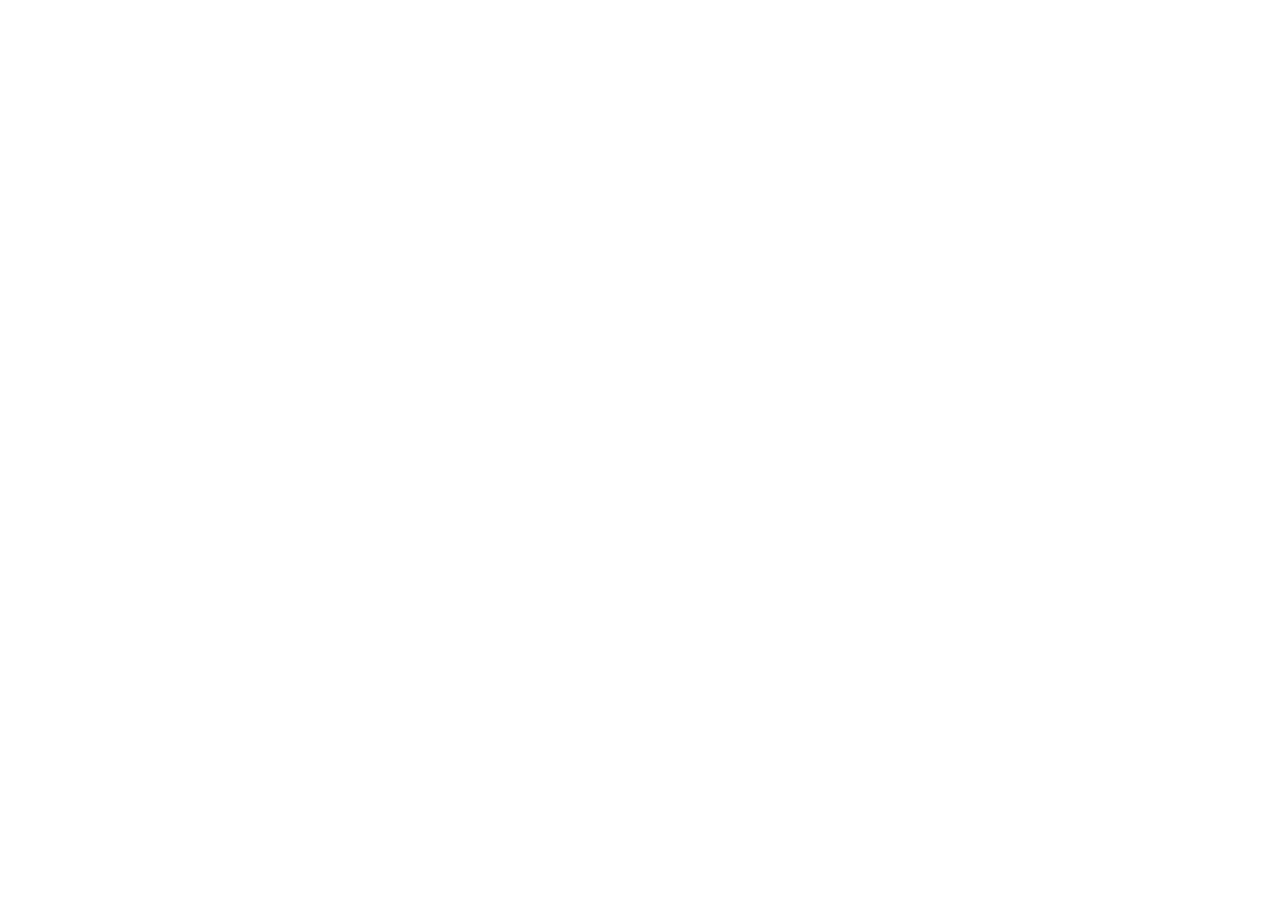
==== index.html @ fc4b20ca "pagina de login feita e inicio do projeto" ====
<!DOCTYPE html>
<html lang="en">
<head>
    <meta charset="UTF-8">
    <meta name="viewport" content="width=device-width, initial-scale=1.0">
    <title>E-bar</title>
</head>
<body>
    
</body>
</html>
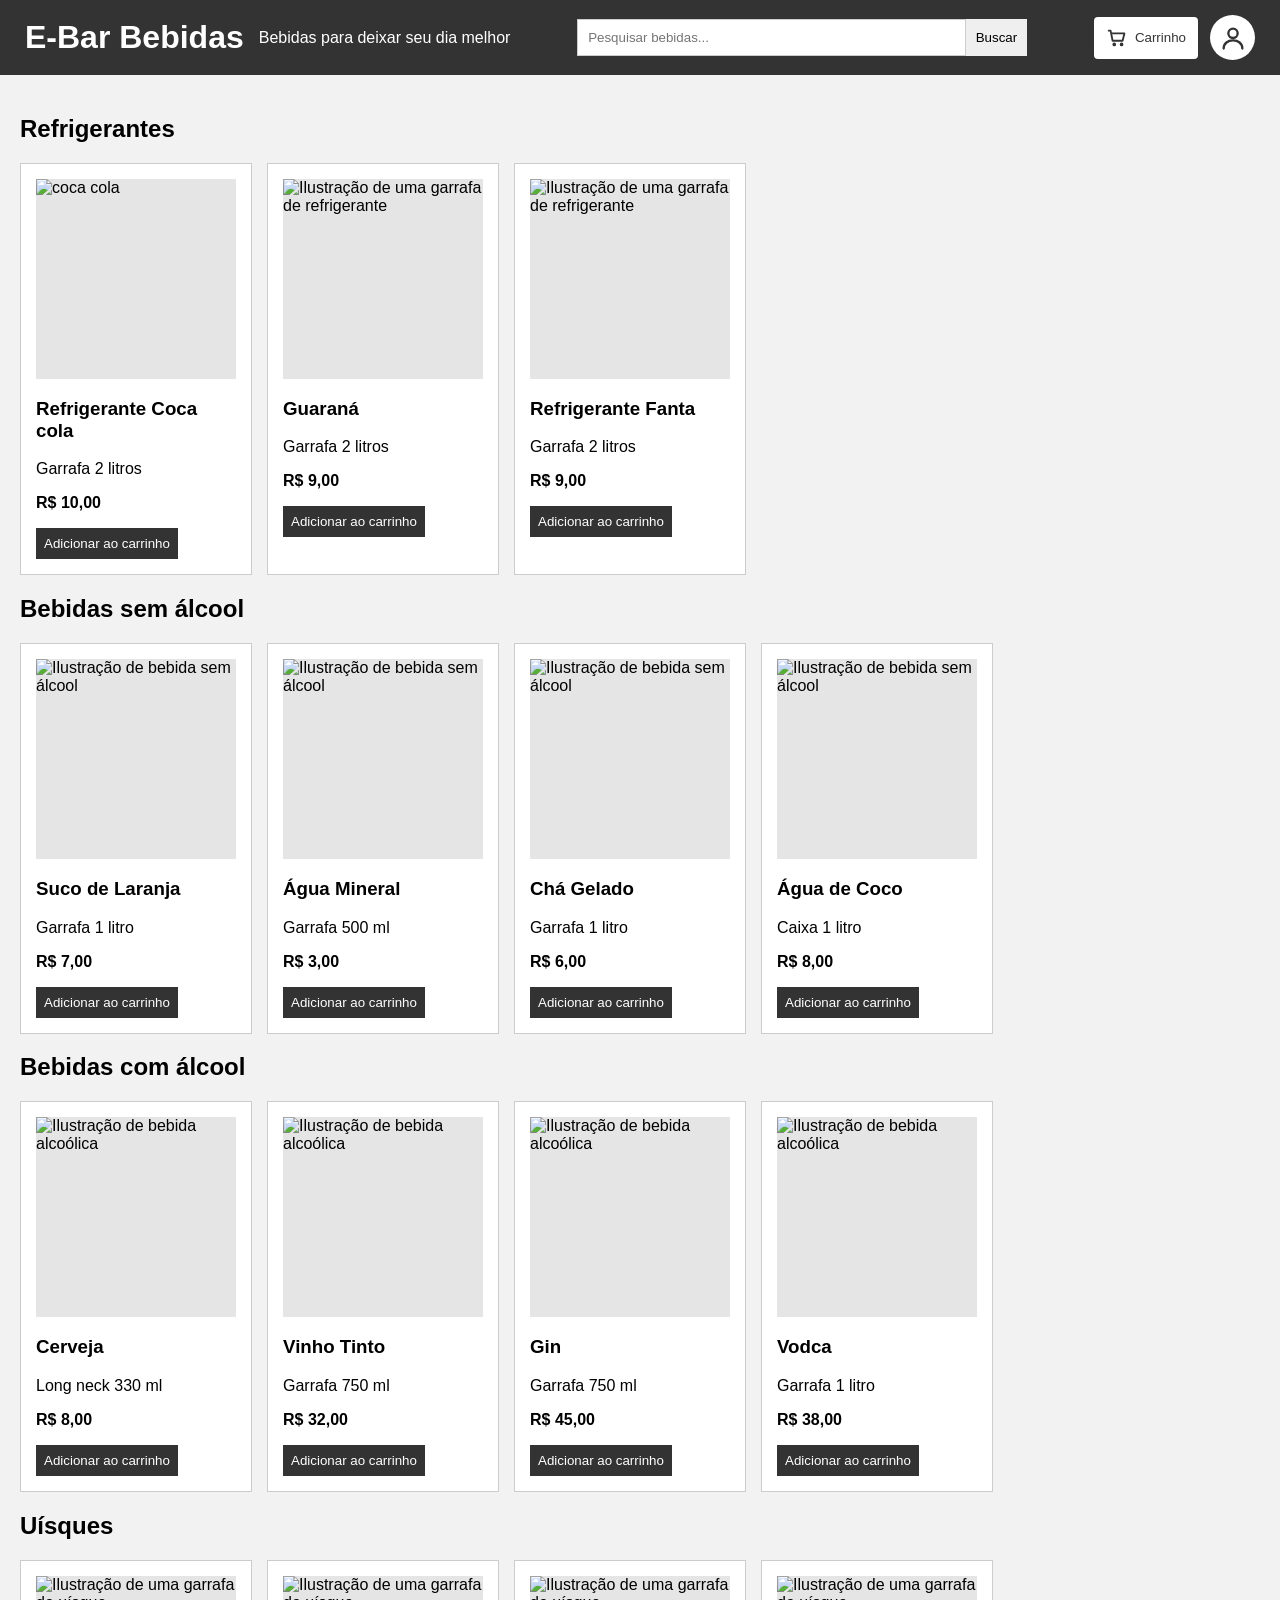
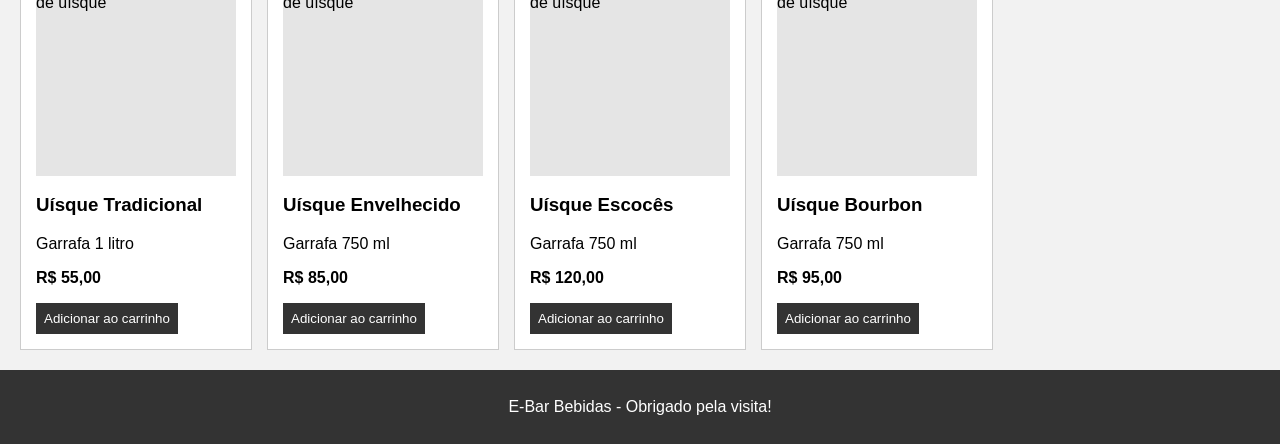
==== commit 5ae7fa0a: "js da do login criação do formulario de cadastro e pagina principal criadas" ====
--- a/index.html
+++ b/index.html
@@ -1,11 +1,172 @@
 <!DOCTYPE html>
-<html lang="en">
+<html lang="pt-BR">
 <head>
     <meta charset="UTF-8">
     <meta name="viewport" content="width=device-width, initial-scale=1.0">
-    <title>E-bar</title>
+    <link rel="stylesheet" href="styles/style.css">
+    <title>E-Bar Bebidas</title>
 </head>
 <body>
-    
+    <header>
+        <div class="marca">
+            <h1>E-Bar Bebidas</h1>
+            <p>Bebidas para deixar seu dia melhor</p>
+        </div>
+        <form class="pesquisa" action="#" method="get" role="search">
+            <input type="search" name="busca" placeholder="Pesquisar bebidas..." aria-label="Pesquisar bebidas">
+            <button type="submit">Buscar</button>
+        </form>
+        <div class="acoes-header">
+            <button class="carrinho-header" type="button">
+                <svg viewBox="0 0 24 24" aria-hidden="true">
+                    <path d="M3 4h2l2.2 11h10.9l2-8H6"></path>
+                    <circle cx="9" cy="19" r="1"></circle>
+                    <circle cx="17" cy="19" r="1"></circle>
+                </svg>
+                Carrinho
+            </button>
+            <a class="login" href="pages/login.html" aria-label="Entrar na sua conta">
+                <svg viewBox="0 0 24 24" aria-hidden="true">
+                    <circle cx="12" cy="8" r="4"></circle>
+                    <path d="M4 21c0-4.4 3.6-7 8-7s8 2.6 8 7"></path>
+                </svg>
+            </a>
+        </div>
+    </header>
+
+    <main>
+        <section class="categoria" id="refrigerantes">
+            <h2>Refrigerantes</h2>
+            <div class="cards">
+                <article class="card">
+                    <img class="imagem-produto"  src="https://encrypted-tbn0.gstatic.com/images?q=tbn:ANd9GcR0aG8r8bG-9Ch4--OyWuEMsylim6zKgIGi9x7AABjucg&s=10" alt="coca cola">
+                    <h3>Refrigerante Coca cola</h3>
+                    <p>Garrafa 2 litros</p>
+                    <p class="preco">R$ 10,00</p>
+                    <button class="botao-carrinho" type="button">Adicionar ao carrinho</button>
+                </article>
+                <article class="card">
+                    <img class="imagem-produto" src="https://encrypted-tbn0.gstatic.com/images?q=tbn:ANd9GcQpHZvo5zEQMRXv9-RF8qJhnfTo5aX7Br0v9L0zCMO3Pw&s=10" alt="Ilustração de uma garrafa de refrigerante">
+                    <h3>Guaraná</h3>
+                    <p>Garrafa 2 litros</p>
+                    <p class="preco">R$ 9,00</p>
+                    <button class="botao-carrinho" type="button">Adicionar ao carrinho</button>
+                </article>
+                <article class="card">
+                    <img class="imagem-produto" src="https://encrypted-tbn0.gstatic.com/images?q=tbn:ANd9GcQFV8Y8fDjqzhM0o1Sg8yk8HdkK_zO4_VPJ30XnV8ZA8A&s=10" alt="Ilustração de uma garrafa de refrigerante">
+                    <h3>Refrigerante Fanta</h3>
+                    <p>Garrafa 2 litros</p>
+                    <p class="preco">R$ 9,00</p>
+                    <button class="botao-carrinho" type="button">Adicionar ao carrinho</button>
+                </article>
+            </div>
+        </section>
+
+        <section class="categoria" id="sem-alcool">
+            <h2>Bebidas sem álcool</h2>
+            <div class="cards">
+                <article class="card">
+                    <img class="imagem-produto" src="images/sem-alcool.svg" alt="Ilustração de bebida sem álcool">
+                    <h3>Suco de Laranja</h3>
+                    <p>Garrafa 1 litro</p>
+                    <p class="preco">R$ 7,00</p>
+                    <button class="botao-carrinho" type="button">Adicionar ao carrinho</button>
+                </article>
+                <article class="card">
+                    <img class="imagem-produto" src="images/sem-alcool.svg" alt="Ilustração de bebida sem álcool">
+                    <h3>Água Mineral</h3>
+                    <p>Garrafa 500 ml</p>
+                    <p class="preco">R$ 3,00</p>
+                    <button class="botao-carrinho" type="button">Adicionar ao carrinho</button>
+                </article>
+                <article class="card">
+                    <img class="imagem-produto" src="images/sem-alcool.svg" alt="Ilustração de bebida sem álcool">
+                    <h3>Chá Gelado</h3>
+                    <p>Garrafa 1 litro</p>
+                    <p class="preco">R$ 6,00</p>
+                    <button class="botao-carrinho" type="button">Adicionar ao carrinho</button>
+                </article>
+                <article class="card">
+                    <img class="imagem-produto" src="images/sem-alcool.svg" alt="Ilustração de bebida sem álcool">
+                    <h3>Água de Coco</h3>
+                    <p>Caixa 1 litro</p>
+                    <p class="preco">R$ 8,00</p>
+                    <button class="botao-carrinho" type="button">Adicionar ao carrinho</button>
+                </article>
+            </div>
+        </section>
+
+        <section class="categoria" id="com-alcool">
+            <h2>Bebidas com álcool</h2>
+            <div class="cards">
+                <article class="card">
+                    <img class="imagem-produto" src="images/com-alcool.svg" alt="Ilustração de bebida alcoólica">
+                    <h3>Cerveja</h3>
+                    <p>Long neck 330 ml</p>
+                    <p class="preco">R$ 8,00</p>
+                    <button class="botao-carrinho" type="button">Adicionar ao carrinho</button>
+                </article>
+                <article class="card">
+                    <img class="imagem-produto" src="images/com-alcool.svg" alt="Ilustração de bebida alcoólica">
+                    <h3>Vinho Tinto</h3>
+                    <p>Garrafa 750 ml</p>
+                    <p class="preco">R$ 32,00</p>
+                    <button class="botao-carrinho" type="button">Adicionar ao carrinho</button>
+                </article>
+                <article class="card">
+                    <img class="imagem-produto" src="images/com-alcool.svg" alt="Ilustração de bebida alcoólica">
+                    <h3>Gin</h3>
+                    <p>Garrafa 750 ml</p>
+                    <p class="preco">R$ 45,00</p>
+                    <button class="botao-carrinho" type="button">Adicionar ao carrinho</button>
+                </article>
+                <article class="card">
+                    <img class="imagem-produto" src="images/com-alcool.svg" alt="Ilustração de bebida alcoólica">
+                    <h3>Vodca</h3>
+                    <p>Garrafa 1 litro</p>
+                    <p class="preco">R$ 38,00</p>
+                    <button class="botao-carrinho" type="button">Adicionar ao carrinho</button>
+                </article>
+            </div>
+        </section>
+
+        <section class="categoria" id="uisques">
+            <h2>Uísques</h2>
+            <div class="cards">
+                <article class="card">
+                    <img class="imagem-produto" src="images/uisque.svg" alt="Ilustração de uma garrafa de uísque">
+                    <h3>Uísque Tradicional</h3>
+                    <p>Garrafa 1 litro</p>
+                    <p class="preco">R$ 55,00</p>
+                    <button class="botao-carrinho" type="button">Adicionar ao carrinho</button>
+                </article>
+                <article class="card">
+                    <img class="imagem-produto" src="images/uisque.svg" alt="Ilustração de uma garrafa de uísque">
+                    <h3>Uísque Envelhecido</h3>
+                    <p>Garrafa 750 ml</p>
+                    <p class="preco">R$ 85,00</p>
+                    <button class="botao-carrinho" type="button">Adicionar ao carrinho</button>
+                </article>
+                <article class="card">
+                    <img class="imagem-produto" src="images/uisque.svg" alt="Ilustração de uma garrafa de uísque">
+                    <h3>Uísque Escocês</h3>
+                    <p>Garrafa 750 ml</p>
+                    <p class="preco">R$ 120,00</p>
+                    <button class="botao-carrinho" type="button">Adicionar ao carrinho</button>
+                </article>
+                <article class="card">
+                    <img class="imagem-produto" src="images/uisque.svg" alt="Ilustração de uma garrafa de uísque">
+                    <h3>Uísque Bourbon</h3>
+                    <p>Garrafa 750 ml</p>
+                    <p class="preco">R$ 95,00</p>
+                    <button class="botao-carrinho" type="button">Adicionar ao carrinho</button>
+                </article>
+            </div>
+        </section>
+    </main>
+
+    <footer>
+        <p>E-Bar Bebidas - Obrigado pela visita!</p>
+    </footer>
 </body>
-</html>+</html>
--- a/styles/style.css
+++ b/styles/style.css
@@ -0,0 +1,177 @@
+body {
+    margin: 0;
+    font-family: Arial, sans-serif;
+    background-color: #f2f2f2;
+}
+
+header {
+    background-color: #333;
+    color: white;
+    padding: 15px 25px;
+    display: flex;
+    align-items: center;
+    justify-content: space-between;
+    gap: 20px;
+}
+
+.marca {
+    display: flex;
+    align-items: center;
+    gap: 15px;
+}
+
+.marca h1,
+.marca p {
+    margin: 0;
+}
+
+.pesquisa {
+    display: flex;
+    flex: 1;
+    max-width: 450px;
+}
+
+.pesquisa input {
+    width: 100%;
+    padding: 10px;
+    border: 1px solid #ccc;
+}
+
+.pesquisa button {
+    padding: 10px;
+    border: 0;
+    cursor: pointer;
+}
+
+.acoes-header {
+    display: flex;
+    align-items: center;
+    gap: 12px;
+}
+
+.carrinho-header {
+    display: flex;
+    align-items: center;
+    gap: 7px;
+    padding: 10px 12px;
+    border: 0;
+    border-radius: 4px;
+    background-color: white;
+    color: #333;
+    cursor: pointer;
+}
+
+.carrinho-header svg {
+    width: 22px;
+    height: 22px;
+    fill: none;
+    stroke: #333;
+    stroke-width: 2;
+    stroke-linecap: round;
+    stroke-linejoin: round;
+}
+
+.login {
+    width: 45px;
+    height: 45px;
+    border-radius: 50%;
+    background-color: white;
+    display: flex;
+    align-items: center;
+    justify-content: center;
+}
+
+.login svg {
+    width: 28px;
+    height: 28px;
+    fill: none;
+    stroke: #333;
+    stroke-width: 2;
+    stroke-linecap: round;
+    stroke-linejoin: round;
+}
+
+nav a {
+    color: white;
+}
+
+main {
+    padding: 20px;
+}
+
+.cards {
+    display: flex;
+    flex-wrap: wrap;
+    gap: 15px;
+}
+
+.card {
+    background-color: white;
+    border: 1px solid #ccc;
+    padding: 15px;
+    width: 200px;
+}
+
+.imagem-produto {
+    display: block;
+    width: 100%;
+    height: auto;
+    aspect-ratio: 1 / 1;
+    background-color: #e5e5e5;
+    object-fit: cover;
+}
+
+.preco {
+    font-weight: bold;
+}
+
+.botao-carrinho {
+    padding: 8px;
+    background-color: #333;
+    color: white;
+    border: 0;
+    cursor: pointer;
+}
+
+footer {
+    background-color: #333;
+    color: white;
+    padding: 12px;
+    text-align: center;
+}
+
+@media (max-width: 700px) {
+    main {
+        padding: 12px;
+    }
+
+    .cards {
+        gap: 10px;
+        
+    }
+
+    .card {
+        width: 150px;
+        padding: 10px;
+    }
+
+    header {
+        flex-wrap: wrap;
+    }
+
+    .marca {
+        flex-direction: column;
+        align-items: flex-start;
+        gap: 5px;
+    }
+
+    .pesquisa {
+        order: 1;
+        max-width: none;
+        flex-basis: 100%;
+    }
+
+    .acoes-header {
+        margin-left: auto;
+    }
+}
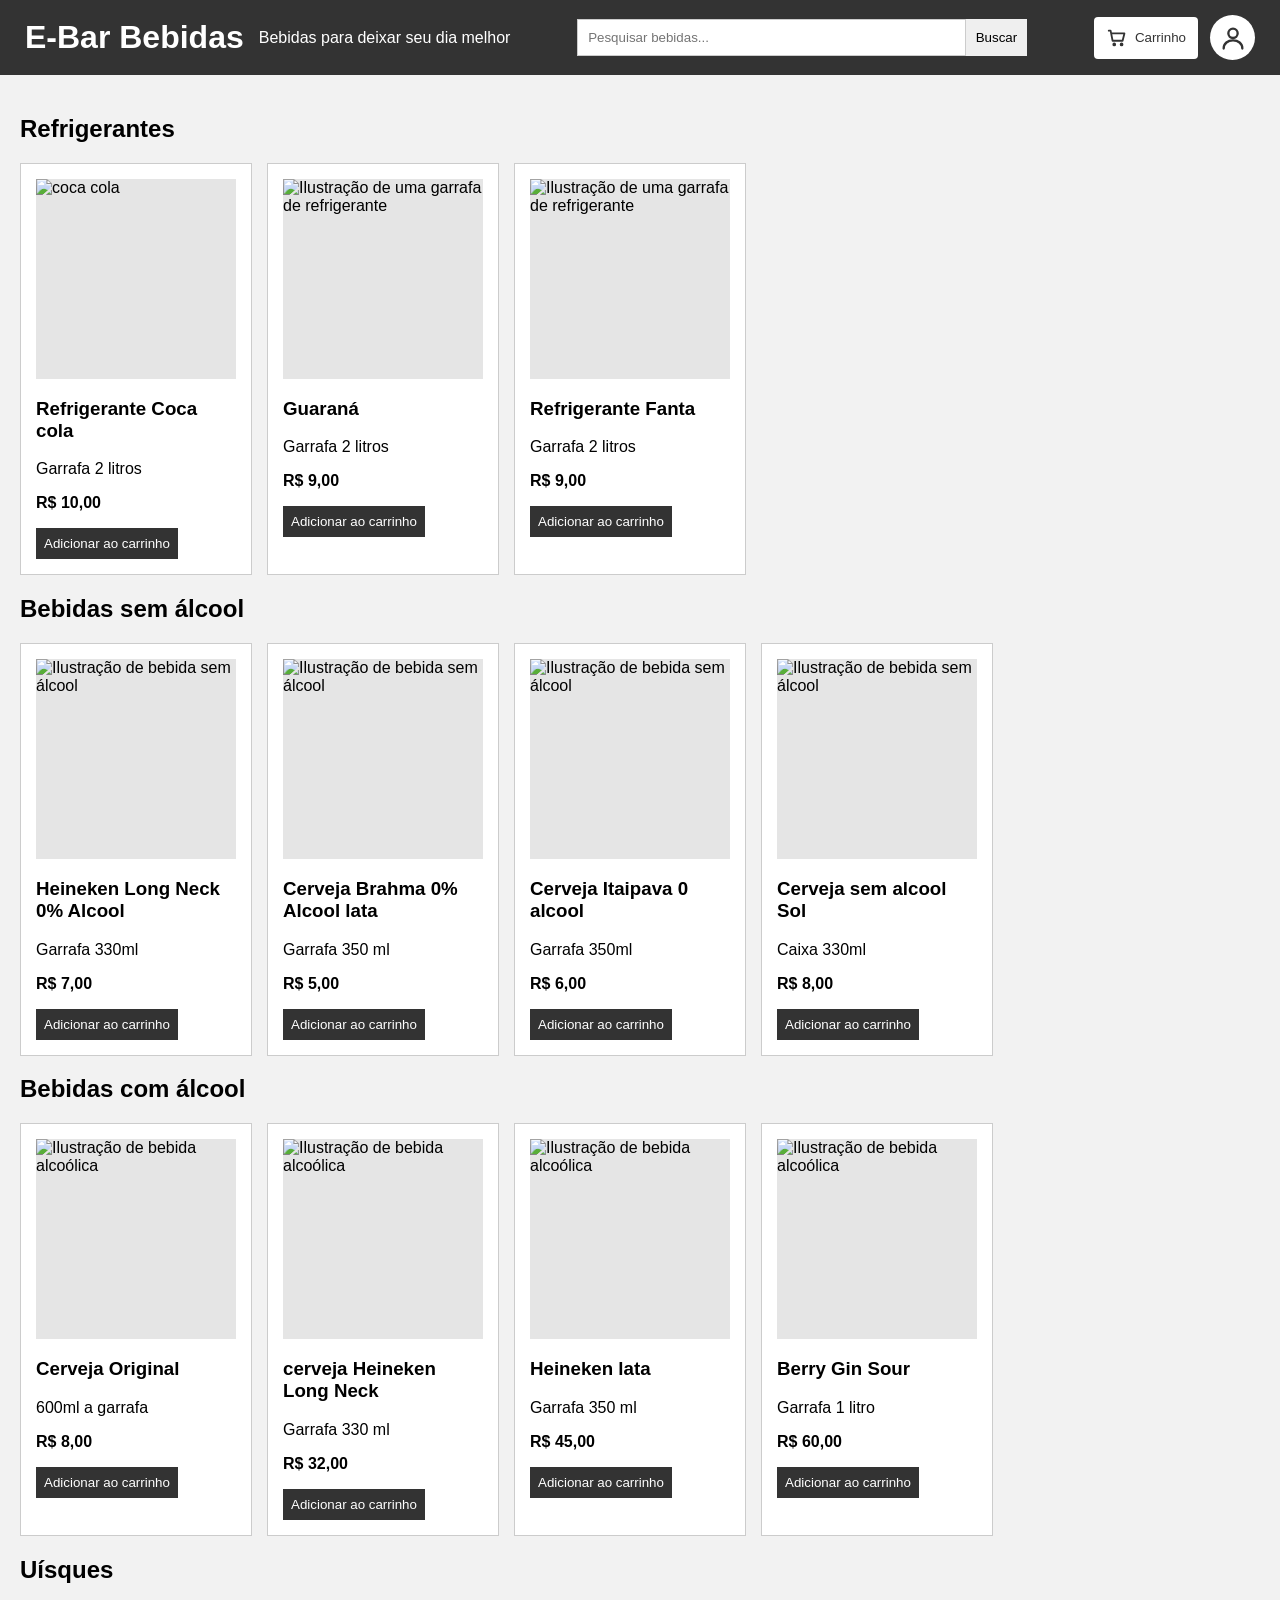
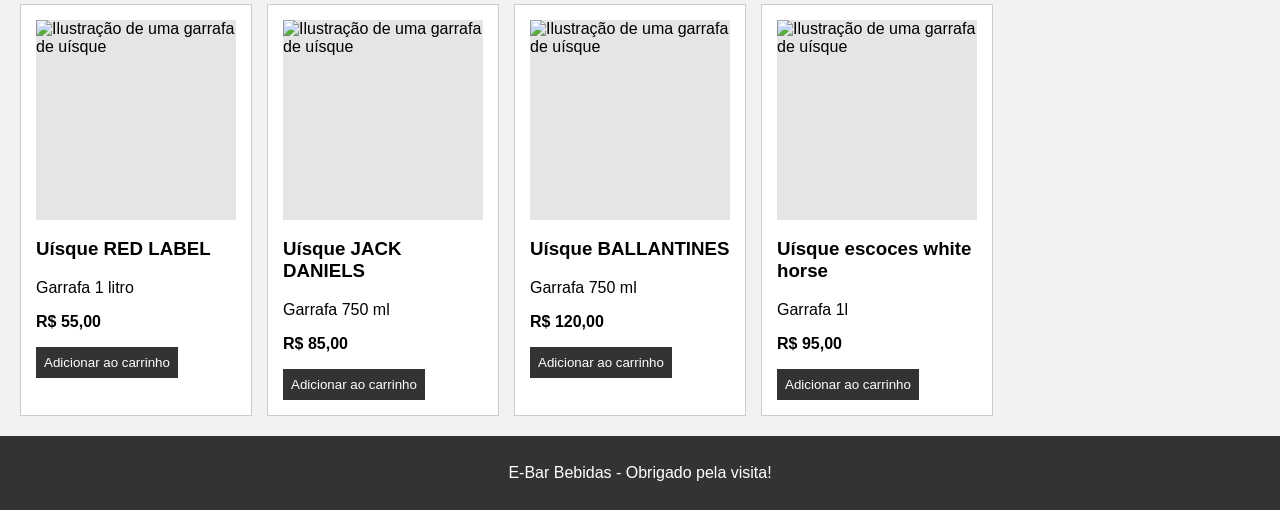
==== commit 8b4f5541: "adição da foto das img dos cards" ====
--- a/index.html
+++ b/index.html
@@ -66,30 +66,30 @@
             <h2>Bebidas sem álcool</h2>
             <div class="cards">
                 <article class="card">
-                    <img class="imagem-produto" src="images/sem-alcool.svg" alt="Ilustração de bebida sem álcool">
-                    <h3>Suco de Laranja</h3>
-                    <p>Garrafa 1 litro</p>
+                    <img class="imagem-produto" src="https://encrypted-tbn0.gstatic.com/images?q=tbn:ANd9GcQOHTSjHPVSy_XlJ0tVt_eN-v4xkiJTog9_Hb5EMRnacA&s=10" alt="Ilustração de bebida sem álcool">
+                    <h3>Heineken Long Neck 0% Alcool</h3>
+                    <p>Garrafa 330ml</p>
                     <p class="preco">R$ 7,00</p>
                     <button class="botao-carrinho" type="button">Adicionar ao carrinho</button>
                 </article>
                 <article class="card">
-                    <img class="imagem-produto" src="images/sem-alcool.svg" alt="Ilustração de bebida sem álcool">
-                    <h3>Água Mineral</h3>
-                    <p>Garrafa 500 ml</p>
-                    <p class="preco">R$ 3,00</p>
+                    <img class="imagem-produto" src="https://encrypted-tbn0.gstatic.com/images?q=tbn:ANd9GcSrjDpU7OfcBo1jHRrxbZE9gASm9nE-HEiQnGIO0TEZAg&s=10" alt="Ilustração de bebida sem álcool">
+                    <h3>Cerveja Brahma 0% Alcool lata</h3>
+                    <p>Garrafa 350 ml</p>
+                    <p class="preco">R$ 5,00</p>
                     <button class="botao-carrinho" type="button">Adicionar ao carrinho</button>
                 </article>
                 <article class="card">
-                    <img class="imagem-produto" src="images/sem-alcool.svg" alt="Ilustração de bebida sem álcool">
-                    <h3>Chá Gelado</h3>
-                    <p>Garrafa 1 litro</p>
+                    <img class="imagem-produto" src="https://encrypted-tbn0.gstatic.com/images?q=tbn:ANd9GcTYaoQASp1JJvzrPy-8YxyNCbcyMg5ckuQwiem88flzwA&s=10" alt="Ilustração de bebida sem álcool">
+                    <h3>Cerveja Itaipava 0 alcool</h3>
+                    <p>Garrafa 350ml</p>
                     <p class="preco">R$ 6,00</p>
                     <button class="botao-carrinho" type="button">Adicionar ao carrinho</button>
                 </article>
                 <article class="card">
-                    <img class="imagem-produto" src="images/sem-alcool.svg" alt="Ilustração de bebida sem álcool">
-                    <h3>Água de Coco</h3>
-                    <p>Caixa 1 litro</p>
+                    <img class="imagem-produto" src="https://mambodelivery.vtexassets.com/arquivos/ids/221592/281589-Cerveja-Zero-Alcool-Sol-330ml.jpg?v=638639932831630000" alt="Ilustração de bebida sem álcool">
+                    <h3>Cerveja sem alcool Sol</h3>
+                    <p>Caixa 330ml</p>
                     <p class="preco">R$ 8,00</p>
                     <button class="botao-carrinho" type="button">Adicionar ao carrinho</button>
                 </article>
@@ -100,31 +100,31 @@
             <h2>Bebidas com álcool</h2>
             <div class="cards">
                 <article class="card">
-                    <img class="imagem-produto" src="images/com-alcool.svg" alt="Ilustração de bebida alcoólica">
-                    <h3>Cerveja</h3>
-                    <p>Long neck 330 ml</p>
+                    <img class="imagem-produto" src="https://encrypted-tbn0.gstatic.com/images?q=tbn:ANd9GcRLGgn5WphCnb_Iz20XozaWyUpt0CRBZBq0TXqGNP75Zg&s=10" alt="Ilustração de bebida alcoólica">
+                    <h3>Cerveja Original</h3>
+                    <p>600ml a garrafa</p>
                     <p class="preco">R$ 8,00</p>
                     <button class="botao-carrinho" type="button">Adicionar ao carrinho</button>
                 </article>
                 <article class="card">
-                    <img class="imagem-produto" src="images/com-alcool.svg" alt="Ilustração de bebida alcoólica">
-                    <h3>Vinho Tinto</h3>
-                    <p>Garrafa 750 ml</p>
+                    <img class="imagem-produto" src="https://swiftbr.vteximg.com.br/arquivos/ids/219277/620803-cerveja-heineken-long-neck_rec.jpg?v=639234607858730000" alt="Ilustração de bebida alcoólica">
+                    <h3>cerveja Heineken Long Neck</h3>
+                    <p>Garrafa 330 ml</p>
                     <p class="preco">R$ 32,00</p>
                     <button class="botao-carrinho" type="button">Adicionar ao carrinho</button>
                 </article>
                 <article class="card">
-                    <img class="imagem-produto" src="images/com-alcool.svg" alt="Ilustração de bebida alcoólica">
-                    <h3>Gin</h3>
-                    <p>Garrafa 750 ml</p>
+                    <img class="imagem-produto" src="https://encrypted-tbn0.gstatic.com/images?q=tbn:ANd9GcRjC2T-6V5KvyYBwTzMEdU-v2uZfbE2l16BpqICbCpsrA&s=10" alt="Ilustração de bebida alcoólica">
+                    <h3>Heineken lata</h3>
+                    <p>Garrafa 350 ml</p>
                     <p class="preco">R$ 45,00</p>
                     <button class="botao-carrinho" type="button">Adicionar ao carrinho</button>
                 </article>
                 <article class="card">
-                    <img class="imagem-produto" src="images/com-alcool.svg" alt="Ilustração de bebida alcoólica">
-                    <h3>Vodca</h3>
+                    <img class="imagem-produto" src="https://encrypted-tbn0.gstatic.com/images?q=tbn:ANd9GcT4jkBb3eiCQAN7q5TBI0IUOaSYSyEGpDz0W38915OpS9vx9cVBC2B_Utc&s=10" alt="Ilustração de bebida alcoólica">
+                    <h3>Berry Gin Sour </h3>
                     <p>Garrafa 1 litro</p>
-                    <p class="preco">R$ 38,00</p>
+                    <p class="preco">R$ 60,00</p>
                     <button class="botao-carrinho" type="button">Adicionar ao carrinho</button>
                 </article>
             </div>
@@ -134,30 +134,30 @@
             <h2>Uísques</h2>
             <div class="cards">
                 <article class="card">
-                    <img class="imagem-produto" src="images/uisque.svg" alt="Ilustração de uma garrafa de uísque">
-                    <h3>Uísque Tradicional</h3>
+                    <img class="imagem-produto" src="https://encrypted-tbn0.gstatic.com/images?q=tbn:ANd9GcQhLp73OP-_VVXfB5Nw-_R7eSR6qLkiL3cnTu0SXfYTSw&s=10" alt="Ilustração de uma garrafa de uísque">
+                    <h3>Uísque RED LABEL</h3>
                     <p>Garrafa 1 litro</p>
                     <p class="preco">R$ 55,00</p>
                     <button class="botao-carrinho" type="button">Adicionar ao carrinho</button>
                 </article>
                 <article class="card">
-                    <img class="imagem-produto" src="images/uisque.svg" alt="Ilustração de uma garrafa de uísque">
-                    <h3>Uísque Envelhecido</h3>
+                    <img class="imagem-produto" src="https://encrypted-tbn0.gstatic.com/images?q=tbn:ANd9GcTEuvQOCSmZ0uCKMMNmJBjSq39hVOC4bCgqP_uNuTR4zs4st329wwwYSDqC&s=10" alt="Ilustração de uma garrafa de uísque">
+                    <h3>Uísque JACK DANIELS</h3>
                     <p>Garrafa 750 ml</p>
                     <p class="preco">R$ 85,00</p>
                     <button class="botao-carrinho" type="button">Adicionar ao carrinho</button>
                 </article>
                 <article class="card">
-                    <img class="imagem-produto" src="images/uisque.svg" alt="Ilustração de uma garrafa de uísque">
-                    <h3>Uísque Escocês</h3>
+                    <img class="imagem-produto" src="https://s2-g1.glbimg.com/wacgdMlfE9VSQpW2AAgD9XlKH_U=/0x0:800x800/984x0/smart/filters:strip_icc()/i.s3.glbimg.com/v1/AUTH_59edd422c0c84a879bd37670ae4f538a/internal_photos/bs/2022/B/z/ZomwinSAeZQQXpMxtOrg/ballantines.png" alt="Ilustração de uma garrafa de uísque">
+                    <h3>Uísque BALLANTINES</h3>
                     <p>Garrafa 750 ml</p>
                     <p class="preco">R$ 120,00</p>
                     <button class="botao-carrinho" type="button">Adicionar ao carrinho</button>
                 </article>
                 <article class="card">
-                    <img class="imagem-produto" src="images/uisque.svg" alt="Ilustração de uma garrafa de uísque">
-                    <h3>Uísque Bourbon</h3>
-                    <p>Garrafa 750 ml</p>
+                    <img class="imagem-produto" src="https://www.casadabebida.com.br/img/products/27/002.webp" alt="Ilustração de uma garrafa de uísque">
+                    <h3>Uísque escoces white horse</h3>
+                    <p>Garrafa 1l</p>
                     <p class="preco">R$ 95,00</p>
                     <button class="botao-carrinho" type="button">Adicionar ao carrinho</button>
                 </article>
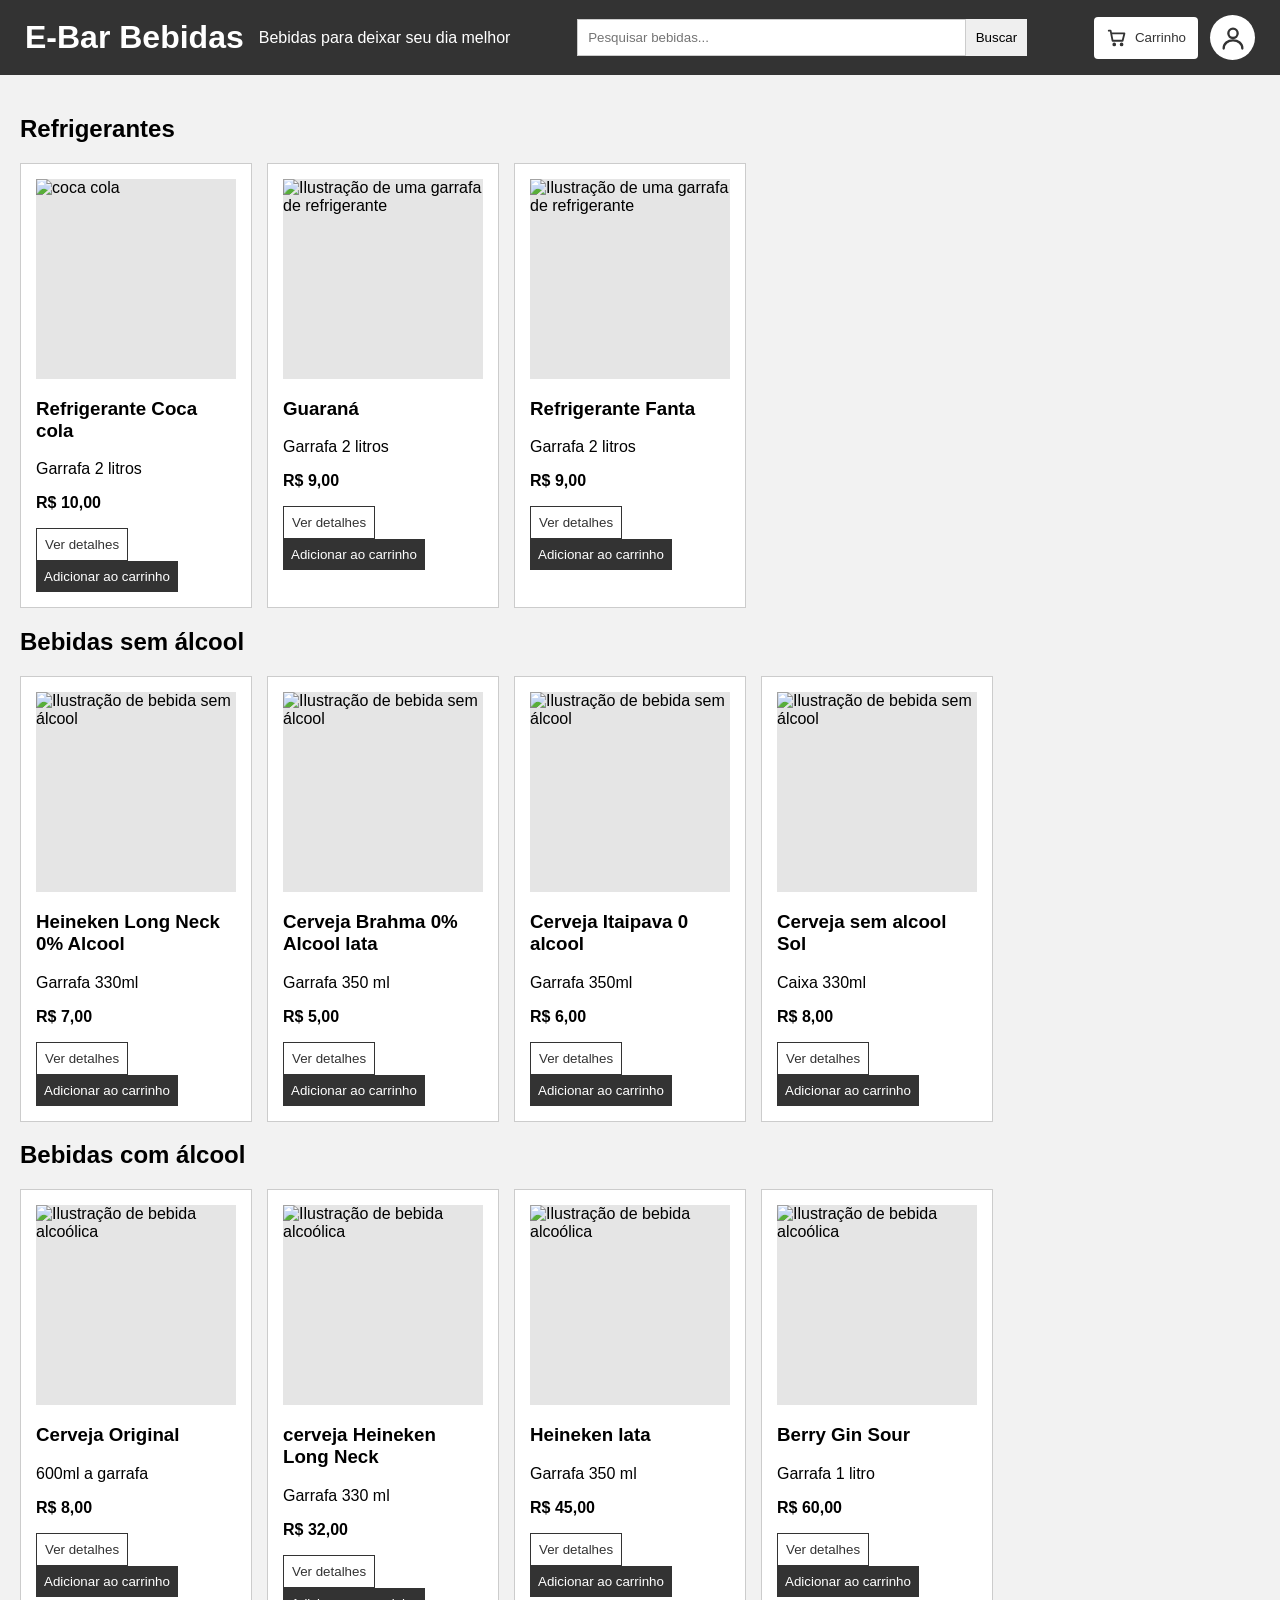
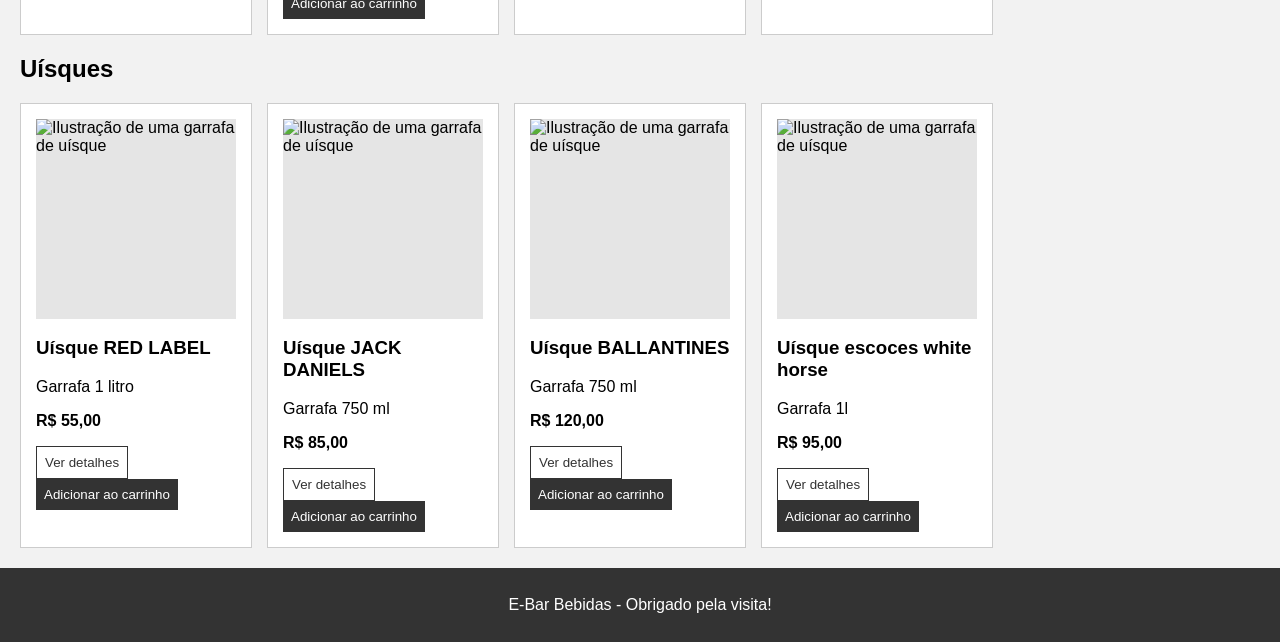
==== commit 58e036e9: "criação dos detalhes de produto" ====
--- a/index.html
+++ b/index.html
@@ -43,6 +43,7 @@
                     <h3>Refrigerante Coca cola</h3>
                     <p>Garrafa 2 litros</p>
                     <p class="preco">R$ 10,00</p>
+                    <button class="botao-detalhes" type="button">Ver detalhes</button>
                     <button class="botao-carrinho" type="button">Adicionar ao carrinho</button>
                 </article>
                 <article class="card">
@@ -50,6 +51,7 @@
                     <h3>Guaraná</h3>
                     <p>Garrafa 2 litros</p>
                     <p class="preco">R$ 9,00</p>
+                    <button class="botao-detalhes" type="button">Ver detalhes</button>
                     <button class="botao-carrinho" type="button">Adicionar ao carrinho</button>
                 </article>
                 <article class="card">
@@ -57,6 +59,7 @@
                     <h3>Refrigerante Fanta</h3>
                     <p>Garrafa 2 litros</p>
                     <p class="preco">R$ 9,00</p>
+                    <button class="botao-detalhes" type="button">Ver detalhes</button>
                     <button class="botao-carrinho" type="button">Adicionar ao carrinho</button>
                 </article>
             </div>
@@ -70,6 +73,7 @@
                     <h3>Heineken Long Neck 0% Alcool</h3>
                     <p>Garrafa 330ml</p>
                     <p class="preco">R$ 7,00</p>
+                    <button class="botao-detalhes" type="button">Ver detalhes</button>
                     <button class="botao-carrinho" type="button">Adicionar ao carrinho</button>
                 </article>
                 <article class="card">
@@ -77,6 +81,7 @@
                     <h3>Cerveja Brahma 0% Alcool lata</h3>
                     <p>Garrafa 350 ml</p>
                     <p class="preco">R$ 5,00</p>
+                    <button class="botao-detalhes" type="button">Ver detalhes</button>
                     <button class="botao-carrinho" type="button">Adicionar ao carrinho</button>
                 </article>
                 <article class="card">
@@ -84,6 +89,7 @@
                     <h3>Cerveja Itaipava 0 alcool</h3>
                     <p>Garrafa 350ml</p>
                     <p class="preco">R$ 6,00</p>
+                    <button class="botao-detalhes" type="button">Ver detalhes</button>
                     <button class="botao-carrinho" type="button">Adicionar ao carrinho</button>
                 </article>
                 <article class="card">
@@ -91,6 +97,7 @@
                     <h3>Cerveja sem alcool Sol</h3>
                     <p>Caixa 330ml</p>
                     <p class="preco">R$ 8,00</p>
+                    <button class="botao-detalhes" type="button">Ver detalhes</button>
                     <button class="botao-carrinho" type="button">Adicionar ao carrinho</button>
                 </article>
             </div>
@@ -104,6 +111,7 @@
                     <h3>Cerveja Original</h3>
                     <p>600ml a garrafa</p>
                     <p class="preco">R$ 8,00</p>
+                    <button class="botao-detalhes" type="button">Ver detalhes</button>
                     <button class="botao-carrinho" type="button">Adicionar ao carrinho</button>
                 </article>
                 <article class="card">
@@ -111,6 +119,7 @@
                     <h3>cerveja Heineken Long Neck</h3>
                     <p>Garrafa 330 ml</p>
                     <p class="preco">R$ 32,00</p>
+                    <button class="botao-detalhes" type="button">Ver detalhes</button>
                     <button class="botao-carrinho" type="button">Adicionar ao carrinho</button>
                 </article>
                 <article class="card">
@@ -118,6 +127,7 @@
                     <h3>Heineken lata</h3>
                     <p>Garrafa 350 ml</p>
                     <p class="preco">R$ 45,00</p>
+                    <button class="botao-detalhes" type="button">Ver detalhes</button>
                     <button class="botao-carrinho" type="button">Adicionar ao carrinho</button>
                 </article>
                 <article class="card">
@@ -125,6 +135,7 @@
                     <h3>Berry Gin Sour </h3>
                     <p>Garrafa 1 litro</p>
                     <p class="preco">R$ 60,00</p>
+                    <button class="botao-detalhes" type="button">Ver detalhes</button>
                     <button class="botao-carrinho" type="button">Adicionar ao carrinho</button>
                 </article>
             </div>
@@ -138,6 +149,7 @@
                     <h3>Uísque RED LABEL</h3>
                     <p>Garrafa 1 litro</p>
                     <p class="preco">R$ 55,00</p>
+                    <button class="botao-detalhes" type="button">Ver detalhes</button>
                     <button class="botao-carrinho" type="button">Adicionar ao carrinho</button>
                 </article>
                 <article class="card">
@@ -145,6 +157,7 @@
                     <h3>Uísque JACK DANIELS</h3>
                     <p>Garrafa 750 ml</p>
                     <p class="preco">R$ 85,00</p>
+                    <button class="botao-detalhes" type="button">Ver detalhes</button>
                     <button class="botao-carrinho" type="button">Adicionar ao carrinho</button>
                 </article>
                 <article class="card">
@@ -152,6 +165,7 @@
                     <h3>Uísque BALLANTINES</h3>
                     <p>Garrafa 750 ml</p>
                     <p class="preco">R$ 120,00</p>
+                    <button class="botao-detalhes" type="button">Ver detalhes</button>
                     <button class="botao-carrinho" type="button">Adicionar ao carrinho</button>
                 </article>
                 <article class="card">
@@ -159,14 +173,56 @@
                     <h3>Uísque escoces white horse</h3>
                     <p>Garrafa 1l</p>
                     <p class="preco">R$ 95,00</p>
+                    <button class="botao-detalhes" type="button">Ver detalhes</button>
                     <button class="botao-carrinho" type="button">Adicionar ao carrinho</button>
                 </article>
             </div>
         </section>
     </main>
+
+    <dialog class="detalhes-produto" aria-labelledby="titulo-detalhes">
+        <div class="cabecalho-detalhes">
+            <h2 id="titulo-detalhes"></h2>
+            <button class="fechar-detalhes" type="button" aria-label="Fechar detalhes">&times;</button>
+        </div>
+        <div class="conteudo-detalhes">
+            <img class="imagem-detalhes" src="" alt="">
+            <div>
+                <p class="preco preco-detalhes"></p>
+                <p><strong>Embalagem:</strong> <span class="embalagem-detalhes"></span></p>
+                <p><strong>Descrição:</strong> ...</p>
+                <p><strong>Informações adicionais:</strong> ...</p>
+            </div>
+        </div>
+    </dialog>
 
     <footer>
         <p>E-Bar Bebidas - Obrigado pela visita!</p>
     </footer>
+    <script>
+        const janelaDetalhes = document.querySelector(".detalhes-produto");
+
+        document.querySelectorAll(".botao-detalhes").forEach((botao) => {
+            botao.addEventListener("click", () => {
+                const cartao = botao.closest(".card");
+                const imagem = cartao.querySelector(".imagem-produto");
+
+                janelaDetalhes.querySelector("#titulo-detalhes").textContent =
+                    cartao.querySelector("h3").textContent.trim();
+                janelaDetalhes.querySelector(".imagem-detalhes").src = imagem.src;
+                janelaDetalhes.querySelector(".imagem-detalhes").alt = imagem.alt;
+                janelaDetalhes.querySelector(".preco-detalhes").textContent =
+                    cartao.querySelector(".preco").textContent;
+                janelaDetalhes.querySelector(".embalagem-detalhes").textContent =
+                    cartao.querySelector("h3 + p").textContent;
+
+                janelaDetalhes.showModal();
+            });
+        });
+
+        janelaDetalhes.querySelector(".fechar-detalhes").addEventListener("click", () => {
+            janelaDetalhes.close();
+        });
+    </script>
 </body>
 </html>
--- a/styles/style.css
+++ b/styles/style.css
@@ -133,6 +133,65 @@
     cursor: pointer;
 }
 
+.botao-detalhes {
+    margin-right: 5px;
+    padding: 8px;
+    background-color: white;
+    color: #333;
+    border: 1px solid #333;
+    cursor: pointer;
+}
+
+.detalhes-produto {
+    width: min(500px, calc(100% - 40px));
+    box-sizing: border-box;
+    padding: 20px;
+    border: 1px solid #ccc;
+    background-color: white;
+    color: #333;
+}
+
+.detalhes-produto::backdrop {
+    background-color: rgb(0 0 0 / 50%);
+}
+
+.cabecalho-detalhes {
+    display: flex;
+    align-items: flex-start;
+    justify-content: space-between;
+    gap: 16px;
+}
+
+.cabecalho-detalhes h2 {
+    margin: 0 0 16px;
+}
+
+.fechar-detalhes {
+    border: 0;
+    background: transparent;
+    color: #333;
+    font-size: 28px;
+    line-height: 1;
+    cursor: pointer;
+}
+
+.conteudo-detalhes {
+    display: flex;
+    align-items: flex-start;
+    gap: 20px;
+}
+
+.imagem-detalhes {
+    width: 140px;
+    aspect-ratio: 1 / 1;
+    background-color: #e5e5e5;
+    object-fit: cover;
+}
+
+.preco-detalhes {
+    margin-top: 0;
+}
+
 footer {
     background-color: #333;
     color: white;
@@ -153,6 +212,19 @@
     .card {
         width: 150px;
         padding: 10px;
+    }
+
+    .botao-detalhes {
+        margin: 0 0 6px;
+    }
+
+    .conteudo-detalhes {
+        flex-direction: column;
+    }
+
+    .imagem-detalhes {
+        width: 100%;
+        max-width: 180px;
     }
 
     header {
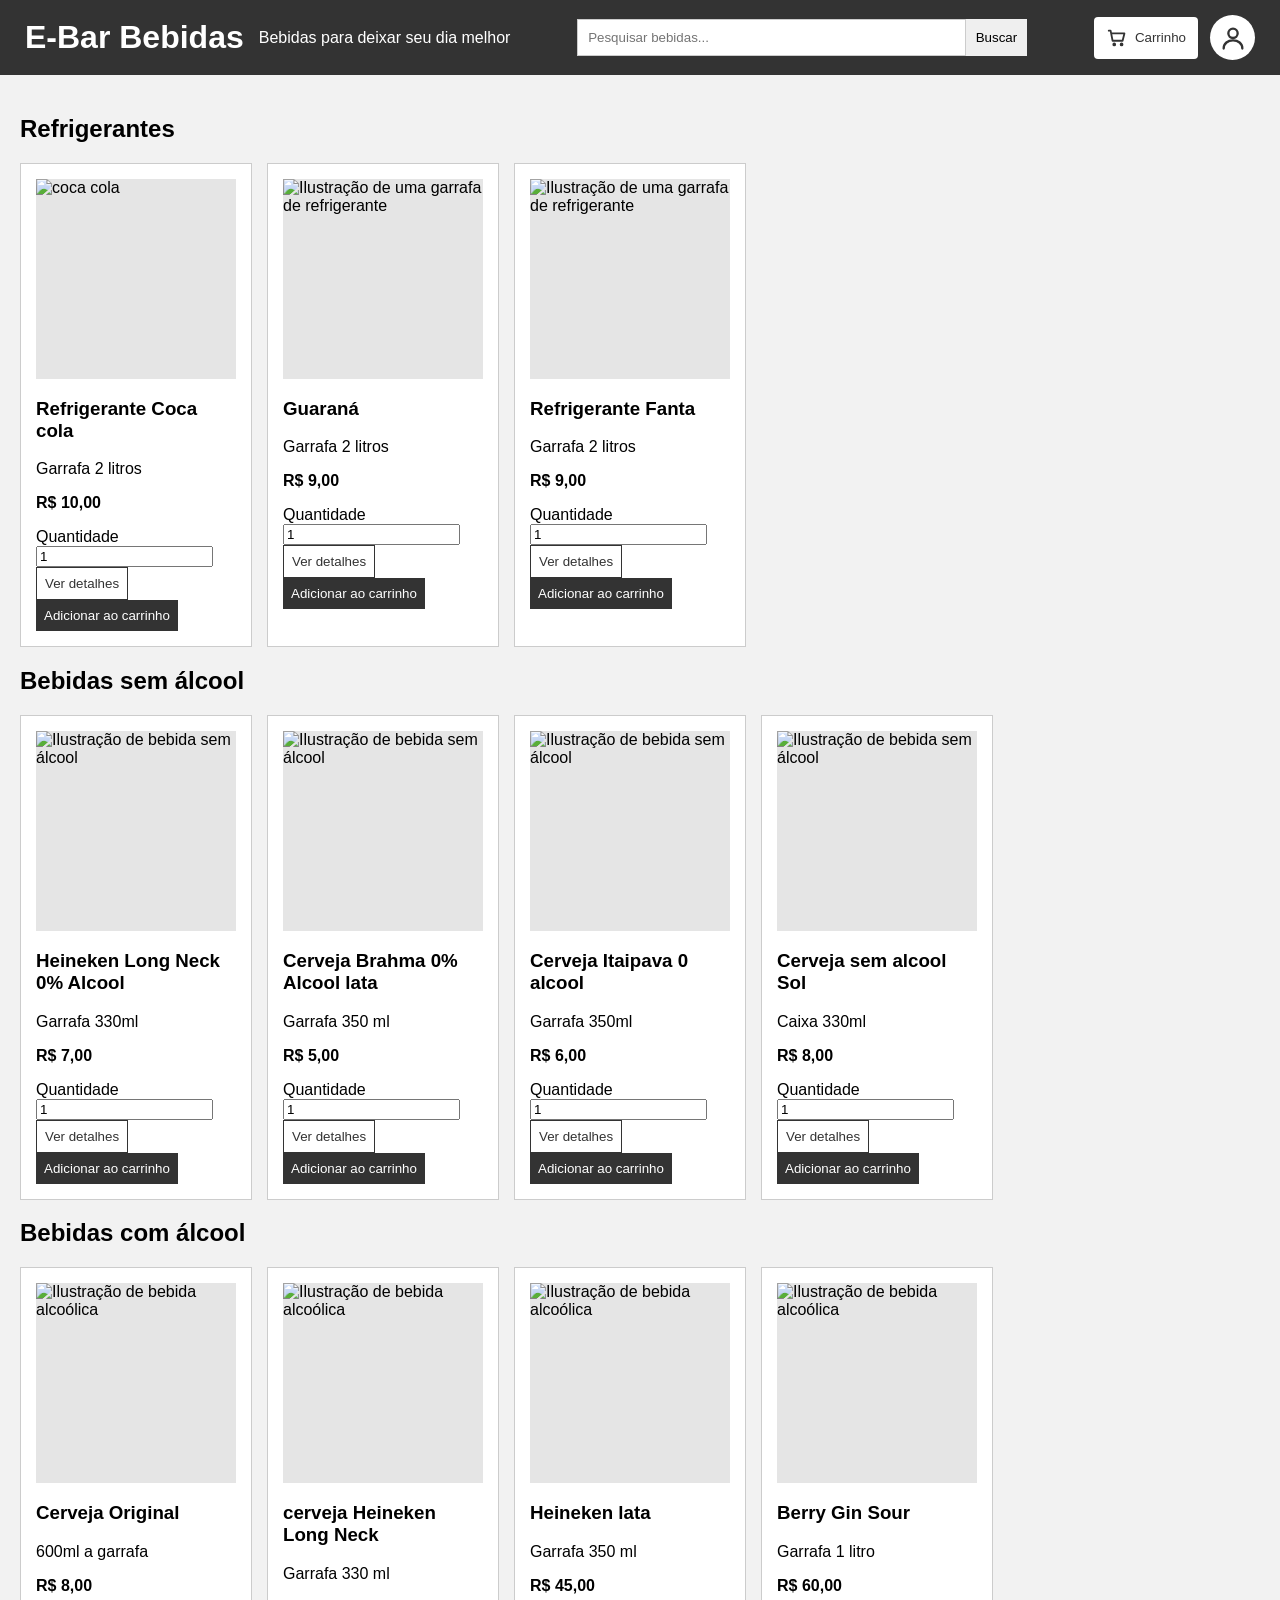
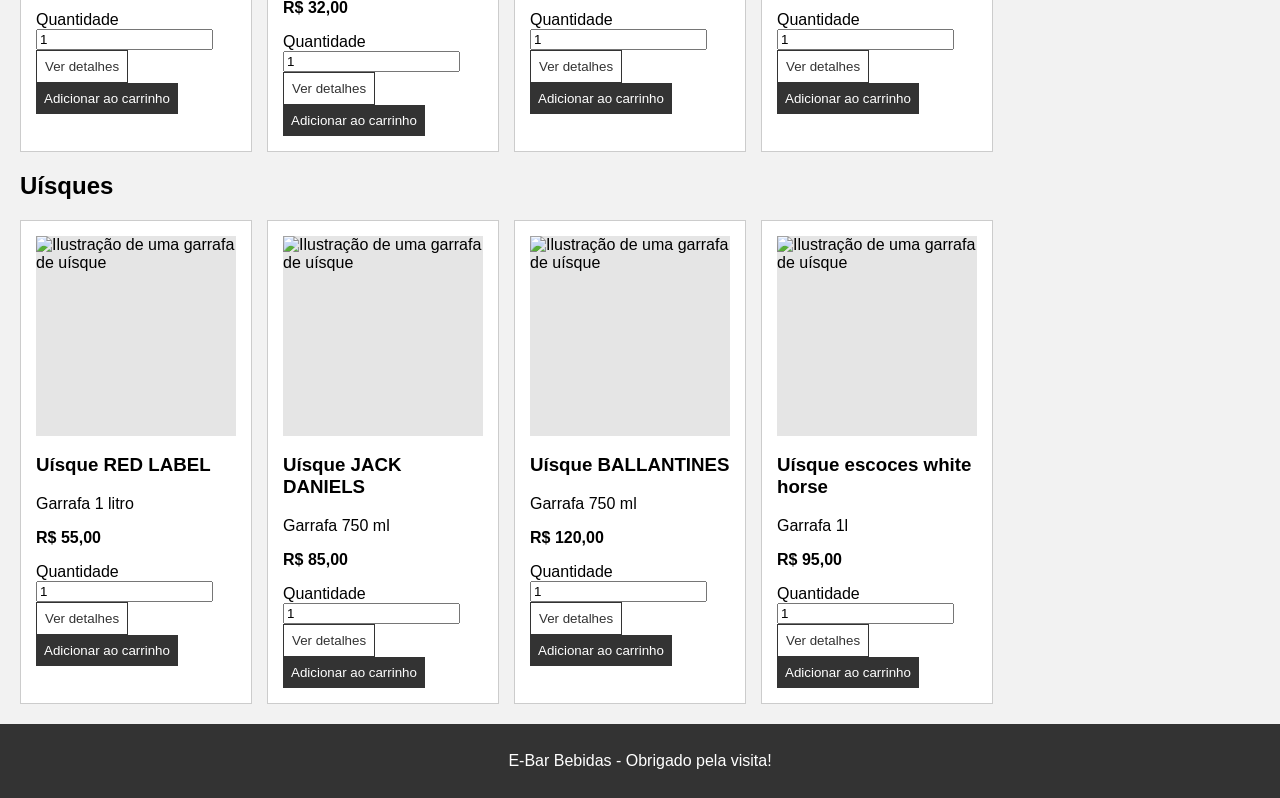
==== commit 99c8ec27: "commit criação do arquivo readme, mudanças no index e no css style, criação das pastas javascrpit e " ====
--- a/index.html
+++ b/index.html
@@ -17,15 +17,17 @@
             <button type="submit">Buscar</button>
         </form>
         <div class="acoes-header">
-            <button class="carrinho-header" type="button">
-                <svg viewBox="0 0 24 24" aria-hidden="true">
-                    <path d="M3 4h2l2.2 11h10.9l2-8H6"></path>
-                    <circle cx="9" cy="19" r="1"></circle>
-                    <circle cx="17" cy="19" r="1"></circle>
-                </svg>
-                Carrinho
-            </button>
-            <a class="login" href="pages/login.html" aria-label="Entrar na sua conta">
+            <form action="pages/carrinho.html">
+                <button class="carrinho-header" type="submit">
+                    <svg viewBox="0 0 24 24" aria-hidden="true">
+                        <path d="M3 4h2l2.2 11h10.9l2-8H6"></path>
+                        <circle cx="9" cy="19" r="1"></circle>
+                        <circle cx="17" cy="19" r="1"></circle>
+                    </svg>
+                    Carrinho
+                </button>
+            </form>
+            <a class="login" href="pages/contaDoUsuario.html" aria-label="Minha conta">
                 <svg viewBox="0 0 24 24" aria-hidden="true">
                     <circle cx="12" cy="8" r="4"></circle>
                     <path d="M4 21c0-4.4 3.6-7 8-7s8 2.6 8 7"></path>
@@ -39,28 +41,34 @@
             <h2>Refrigerantes</h2>
             <div class="cards">
                 <article class="card">
-                    <img class="imagem-produto"  src="https://encrypted-tbn0.gstatic.com/images?q=tbn:ANd9GcR0aG8r8bG-9Ch4--OyWuEMsylim6zKgIGi9x7AABjucg&s=10" alt="coca cola">
+                    <img class="imagem-produto" src="https://encrypted-tbn0.gstatic.com/images?q=tbn:ANd9GcR0aG8r8bG-9Ch4--OyWuEMsylim6zKgIGi9x7AABjucg&s=10" alt="coca cola">
                     <h3>Refrigerante Coca cola</h3>
                     <p>Garrafa 2 litros</p>
                     <p class="preco">R$ 10,00</p>
-                    <button class="botao-detalhes" type="button">Ver detalhes</button>
-                    <button class="botao-carrinho" type="button">Adicionar ao carrinho</button>
+                    <label for="qtd-1">Quantidade</label>
+                    <input type="number" id="qtd-1" min="1" value="1">
+                    <button class="botao-detalhes" type="button">Ver detalhes</button>
+                    <button class="botao-carrinho" type="button" data-id="1" data-nome="Refrigerante Coca-Cola" data-preco="10.00">Adicionar ao carrinho</button>
                 </article>
                 <article class="card">
                     <img class="imagem-produto" src="https://encrypted-tbn0.gstatic.com/images?q=tbn:ANd9GcQpHZvo5zEQMRXv9-RF8qJhnfTo5aX7Br0v9L0zCMO3Pw&s=10" alt="Ilustração de uma garrafa de refrigerante">
                     <h3>Guaraná</h3>
                     <p>Garrafa 2 litros</p>
                     <p class="preco">R$ 9,00</p>
-                    <button class="botao-detalhes" type="button">Ver detalhes</button>
-                    <button class="botao-carrinho" type="button">Adicionar ao carrinho</button>
+                    <label for="qtd-2">Quantidade</label>
+                    <input type="number" id="qtd-2" min="1" value="1">
+                    <button class="botao-detalhes" type="button">Ver detalhes</button>
+                    <button class="botao-carrinho" type="button" data-id="2" data-nome="Guaraná" data-preco="9.00">Adicionar ao carrinho</button>
                 </article>
                 <article class="card">
                     <img class="imagem-produto" src="https://encrypted-tbn0.gstatic.com/images?q=tbn:ANd9GcQFV8Y8fDjqzhM0o1Sg8yk8HdkK_zO4_VPJ30XnV8ZA8A&s=10" alt="Ilustração de uma garrafa de refrigerante">
                     <h3>Refrigerante Fanta</h3>
                     <p>Garrafa 2 litros</p>
                     <p class="preco">R$ 9,00</p>
-                    <button class="botao-detalhes" type="button">Ver detalhes</button>
-                    <button class="botao-carrinho" type="button">Adicionar ao carrinho</button>
+                    <label for="qtd-3">Quantidade</label>
+                    <input type="number" id="qtd-3" min="1" value="1">
+                    <button class="botao-detalhes" type="button">Ver detalhes</button>
+                    <button class="botao-carrinho" type="button" data-id="3" data-nome="Refrigerante Fanta" data-preco="9.00">Adicionar ao carrinho</button>
                 </article>
             </div>
         </section>
@@ -73,32 +81,40 @@
                     <h3>Heineken Long Neck 0% Alcool</h3>
                     <p>Garrafa 330ml</p>
                     <p class="preco">R$ 7,00</p>
-                    <button class="botao-detalhes" type="button">Ver detalhes</button>
-                    <button class="botao-carrinho" type="button">Adicionar ao carrinho</button>
+                    <label for="qtd-4">Quantidade</label>
+                    <input type="number" id="qtd-4" min="1" value="1">
+                    <button class="botao-detalhes" type="button">Ver detalhes</button>
+                    <button class="botao-carrinho" type="button" data-id="4" data-nome="Heineken Long Neck 0% Álcool" data-preco="7.00">Adicionar ao carrinho</button>
                 </article>
                 <article class="card">
                     <img class="imagem-produto" src="https://encrypted-tbn0.gstatic.com/images?q=tbn:ANd9GcSrjDpU7OfcBo1jHRrxbZE9gASm9nE-HEiQnGIO0TEZAg&s=10" alt="Ilustração de bebida sem álcool">
                     <h3>Cerveja Brahma 0% Alcool lata</h3>
                     <p>Garrafa 350 ml</p>
                     <p class="preco">R$ 5,00</p>
-                    <button class="botao-detalhes" type="button">Ver detalhes</button>
-                    <button class="botao-carrinho" type="button">Adicionar ao carrinho</button>
+                    <label for="qtd-5">Quantidade</label>
+                    <input type="number" id="qtd-5" min="1" value="1">
+                    <button class="botao-detalhes" type="button">Ver detalhes</button>
+                    <button class="botao-carrinho" type="button" data-id="5" data-nome="Cerveja Brahma 0% Álcool lata" data-preco="5.00">Adicionar ao carrinho</button>
                 </article>
                 <article class="card">
                     <img class="imagem-produto" src="https://encrypted-tbn0.gstatic.com/images?q=tbn:ANd9GcTYaoQASp1JJvzrPy-8YxyNCbcyMg5ckuQwiem88flzwA&s=10" alt="Ilustração de bebida sem álcool">
                     <h3>Cerveja Itaipava 0 alcool</h3>
                     <p>Garrafa 350ml</p>
                     <p class="preco">R$ 6,00</p>
-                    <button class="botao-detalhes" type="button">Ver detalhes</button>
-                    <button class="botao-carrinho" type="button">Adicionar ao carrinho</button>
+                    <label for="qtd-6">Quantidade</label>
+                    <input type="number" id="qtd-6" min="1" value="1">
+                    <button class="botao-detalhes" type="button">Ver detalhes</button>
+                    <button class="botao-carrinho" type="button" data-id="6" data-nome="Cerveja Itaipava 0% Álcool" data-preco="6.00">Adicionar ao carrinho</button>
                 </article>
                 <article class="card">
                     <img class="imagem-produto" src="https://mambodelivery.vtexassets.com/arquivos/ids/221592/281589-Cerveja-Zero-Alcool-Sol-330ml.jpg?v=638639932831630000" alt="Ilustração de bebida sem álcool">
                     <h3>Cerveja sem alcool Sol</h3>
                     <p>Caixa 330ml</p>
                     <p class="preco">R$ 8,00</p>
-                    <button class="botao-detalhes" type="button">Ver detalhes</button>
-                    <button class="botao-carrinho" type="button">Adicionar ao carrinho</button>
+                    <label for="qtd-7">Quantidade</label>
+                    <input type="number" id="qtd-7" min="1" value="1">
+                    <button class="botao-detalhes" type="button">Ver detalhes</button>
+                    <button class="botao-carrinho" type="button" data-id="7" data-nome="Cerveja sem álcool Sol" data-preco="8.00">Adicionar ao carrinho</button>
                 </article>
             </div>
         </section>
@@ -111,32 +127,40 @@
                     <h3>Cerveja Original</h3>
                     <p>600ml a garrafa</p>
                     <p class="preco">R$ 8,00</p>
-                    <button class="botao-detalhes" type="button">Ver detalhes</button>
-                    <button class="botao-carrinho" type="button">Adicionar ao carrinho</button>
+                    <label for="qtd-8">Quantidade</label>
+                    <input type="number" id="qtd-8" min="1" value="1">
+                    <button class="botao-detalhes" type="button">Ver detalhes</button>
+                    <button class="botao-carrinho" type="button" data-id="8" data-nome="Cerveja Original" data-preco="8.00">Adicionar ao carrinho</button>
                 </article>
                 <article class="card">
                     <img class="imagem-produto" src="https://swiftbr.vteximg.com.br/arquivos/ids/219277/620803-cerveja-heineken-long-neck_rec.jpg?v=639234607858730000" alt="Ilustração de bebida alcoólica">
                     <h3>cerveja Heineken Long Neck</h3>
                     <p>Garrafa 330 ml</p>
                     <p class="preco">R$ 32,00</p>
-                    <button class="botao-detalhes" type="button">Ver detalhes</button>
-                    <button class="botao-carrinho" type="button">Adicionar ao carrinho</button>
+                    <label for="qtd-9">Quantidade</label>
+                    <input type="number" id="qtd-9" min="1" value="1">
+                    <button class="botao-detalhes" type="button">Ver detalhes</button>
+                    <button class="botao-carrinho" type="button" data-id="9" data-nome="Cerveja Heineken Long Neck" data-preco="32.00">Adicionar ao carrinho</button>
                 </article>
                 <article class="card">
                     <img class="imagem-produto" src="https://encrypted-tbn0.gstatic.com/images?q=tbn:ANd9GcRjC2T-6V5KvyYBwTzMEdU-v2uZfbE2l16BpqICbCpsrA&s=10" alt="Ilustração de bebida alcoólica">
                     <h3>Heineken lata</h3>
                     <p>Garrafa 350 ml</p>
                     <p class="preco">R$ 45,00</p>
-                    <button class="botao-detalhes" type="button">Ver detalhes</button>
-                    <button class="botao-carrinho" type="button">Adicionar ao carrinho</button>
+                    <label for="qtd-10">Quantidade</label>
+                    <input type="number" id="qtd-10" min="1" value="1">
+                    <button class="botao-detalhes" type="button">Ver detalhes</button>
+                    <button class="botao-carrinho" type="button" data-id="10" data-nome="Heineken lata" data-preco="45.00">Adicionar ao carrinho</button>
                 </article>
                 <article class="card">
                     <img class="imagem-produto" src="https://encrypted-tbn0.gstatic.com/images?q=tbn:ANd9GcT4jkBb3eiCQAN7q5TBI0IUOaSYSyEGpDz0W38915OpS9vx9cVBC2B_Utc&s=10" alt="Ilustração de bebida alcoólica">
                     <h3>Berry Gin Sour </h3>
                     <p>Garrafa 1 litro</p>
                     <p class="preco">R$ 60,00</p>
-                    <button class="botao-detalhes" type="button">Ver detalhes</button>
-                    <button class="botao-carrinho" type="button">Adicionar ao carrinho</button>
+                    <label for="qtd-11">Quantidade</label>
+                    <input type="number" id="qtd-11" min="1" value="1">
+                    <button class="botao-detalhes" type="button">Ver detalhes</button>
+                    <button class="botao-carrinho" type="button" data-id="11" data-nome="Berry Gin Sour" data-preco="60.00">Adicionar ao carrinho</button>
                 </article>
             </div>
         </section>
@@ -149,35 +173,45 @@
                     <h3>Uísque RED LABEL</h3>
                     <p>Garrafa 1 litro</p>
                     <p class="preco">R$ 55,00</p>
-                    <button class="botao-detalhes" type="button">Ver detalhes</button>
-                    <button class="botao-carrinho" type="button">Adicionar ao carrinho</button>
+                    <label for="qtd-12">Quantidade</label>
+                    <input type="number" id="qtd-12" min="1" value="1">
+                    <button class="botao-detalhes" type="button">Ver detalhes</button>
+                    <button class="botao-carrinho" type="button" data-id="12" data-nome="Uísque Red Label" data-preco="55.00">Adicionar ao carrinho</button>
                 </article>
                 <article class="card">
                     <img class="imagem-produto" src="https://encrypted-tbn0.gstatic.com/images?q=tbn:ANd9GcTEuvQOCSmZ0uCKMMNmJBjSq39hVOC4bCgqP_uNuTR4zs4st329wwwYSDqC&s=10" alt="Ilustração de uma garrafa de uísque">
                     <h3>Uísque JACK DANIELS</h3>
                     <p>Garrafa 750 ml</p>
                     <p class="preco">R$ 85,00</p>
-                    <button class="botao-detalhes" type="button">Ver detalhes</button>
-                    <button class="botao-carrinho" type="button">Adicionar ao carrinho</button>
+                    <label for="qtd-13">Quantidade</label>
+                    <input type="number" id="qtd-13" min="1" value="1">
+                    <button class="botao-detalhes" type="button">Ver detalhes</button>
+                    <button class="botao-carrinho" type="button" data-id="13" data-nome="Uísque Jack Daniel's" data-preco="85.00">Adicionar ao carrinho</button>
                 </article>
                 <article class="card">
                     <img class="imagem-produto" src="https://s2-g1.glbimg.com/wacgdMlfE9VSQpW2AAgD9XlKH_U=/0x0:800x800/984x0/smart/filters:strip_icc()/i.s3.glbimg.com/v1/AUTH_59edd422c0c84a879bd37670ae4f538a/internal_photos/bs/2022/B/z/ZomwinSAeZQQXpMxtOrg/ballantines.png" alt="Ilustração de uma garrafa de uísque">
                     <h3>Uísque BALLANTINES</h3>
                     <p>Garrafa 750 ml</p>
                     <p class="preco">R$ 120,00</p>
-                    <button class="botao-detalhes" type="button">Ver detalhes</button>
-                    <button class="botao-carrinho" type="button">Adicionar ao carrinho</button>
+                    <label for="qtd-14">Quantidade</label>
+                    <input type="number" id="qtd-14" min="1" value="1">
+                    <button class="botao-detalhes" type="button">Ver detalhes</button>
+                    <button class="botao-carrinho" type="button" data-id="14" data-nome="Uísque Ballantine's" data-preco="120.00">Adicionar ao carrinho</button>
                 </article>
                 <article class="card">
                     <img class="imagem-produto" src="https://www.casadabebida.com.br/img/products/27/002.webp" alt="Ilustração de uma garrafa de uísque">
                     <h3>Uísque escoces white horse</h3>
                     <p>Garrafa 1l</p>
                     <p class="preco">R$ 95,00</p>
-                    <button class="botao-detalhes" type="button">Ver detalhes</button>
-                    <button class="botao-carrinho" type="button">Adicionar ao carrinho</button>
+                    <label for="qtd-15">Quantidade</label>
+                    <input type="number" id="qtd-15" min="1" value="1">
+                    <button class="botao-detalhes" type="button">Ver detalhes</button>
+                    <button class="botao-carrinho" type="button" data-id="15" data-nome="Uísque escocês White Horse" data-preco="95.00">Adicionar ao carrinho</button>
                 </article>
             </div>
         </section>
+
+        <p class="sem-resultados" hidden>Nenhuma bebida encontrada.</p>
     </main>
 
     <dialog class="detalhes-produto" aria-labelledby="titulo-detalhes">
@@ -199,6 +233,8 @@
     <footer>
         <p>E-Bar Bebidas - Obrigado pela visita!</p>
     </footer>
+
+    <script src="js/adicionar.js"></script>
     <script>
         const janelaDetalhes = document.querySelector(".detalhes-produto");
 
@@ -223,6 +259,44 @@
         janelaDetalhes.querySelector(".fechar-detalhes").addEventListener("click", () => {
             janelaDetalhes.close();
         });
+
+        const formBusca = document.querySelector(".pesquisa");
+        const campoBusca = document.querySelector(".pesquisa input");
+        const semResultados = document.querySelector(".sem-resultados");
+
+        // tira maiúsculas e acentos para comparar
+        function normalizar(texto) {
+            return texto.toLowerCase().normalize("NFD").replace(/[\u0300-\u036f]/g, "");
+        }
+
+        function filtrar() {
+            const termo = normalizar(campoBusca.value.trim());
+            let achouAlgum = false;
+
+            document.querySelectorAll(".categoria").forEach((categoria) => {
+                let visiveis = 0;
+
+                categoria.querySelectorAll(".card").forEach((cartao) => {
+                    const nome = normalizar(cartao.querySelector("h3").textContent);
+                    const mostrar = nome.includes(termo);
+
+                    cartao.hidden = !mostrar;
+                    if (mostrar) visiveis++;
+                });
+
+                categoria.hidden = visiveis === 0;
+                if (visiveis > 0) achouAlgum = true;
+            });
+
+            semResultados.hidden = achouAlgum;
+        }
+
+        campoBusca.addEventListener("input", filtrar);
+
+        formBusca.addEventListener("submit", (event) => {
+            event.preventDefault();
+            filtrar();
+        });
     </script>
 </body>
-</html>
+</html>
--- a/styles/style.css
+++ b/styles/style.css
@@ -91,8 +91,30 @@
     stroke-linejoin: round;
 }
 
+.voltar-loja {
+    color: white;
+}
+
 nav a {
-    color: white;
+    display: inline-block;
+    padding: 8px 14px;
+    background-color: #333;
+    color: white;
+    text-decoration: none;
+    border-radius: 4px;
+    font-weight: bold;
+    transition: background-color 0.2s;
+}
+
+nav a:hover {
+    background-color: #000;
+}
+
+.trilha {
+    display: flex;
+    align-items: center;
+    gap: 8px;
+    margin-bottom: 15px;
 }
 
 main {
@@ -192,12 +214,108 @@
     margin-top: 0;
 }
 
+.pagina-conta {
+    display: flex;
+    justify-content: center;
+}
+
+.cartao-conta {
+    width: min(100%, 450px);
+    padding: 24px;
+    border: 1px solid #ccc;
+    background-color: white;
+}
+
+.cartao-conta h2 {
+    margin-top: 0;
+}
+
+.informacoes-conta {
+    margin: 20px 0;
+    padding: 12px;
+    background-color: #f2f2f2;
+}
+
+.botao-entrar {
+    display: inline-block;
+    padding: 10px 14px;
+    background-color: #333;
+    color: white;
+    text-decoration: none;
+}
+
 footer {
     background-color: #333;
     color: white;
     padding: 12px;
     text-align: center;
 }
+
+
+.lista-itens {
+    list-style: none;
+    padding: 0;
+    margin: 0;
+}
+
+.item-carrinho {
+    display: flex;
+    align-items: center;
+    gap: 15px;
+    background-color: white;
+    border: 1px solid #ccc;
+    padding: 12px;
+    margin-bottom: 10px;
+}
+
+.imagem-item {
+    width: 90px;
+    height: 90px;
+    object-fit: cover;
+    background-color: #e5e5e5;
+    flex-shrink: 0;
+}
+
+.info-item h3,
+.info-item p {
+    margin: 0 0 5px;
+}
+
+.subtotal {
+    font-weight: bold;
+}
+
+#total {
+    font-size: 20px;
+    font-weight: bold;
+}
+
+.botao-principal {
+    display: inline-block;
+    padding: 12px 20px;
+    background-color: #333;
+    color: white;
+    text-decoration: none;
+    border-radius: 4px;
+    font-weight: bold;
+    margin-top: 15px;
+}
+
+.botao-principal:hover {
+    background-color: #000;
+}
+
+.botao-principal[hidden] {
+    display: none;
+}
+
+.agradecimento {
+    text-align: center;
+    background-color: white;
+    border: 1px solid #ccc;
+    padding: 40px 20px;
+}
+
 
 @media (max-width: 700px) {
     main {
@@ -206,7 +324,6 @@
 
     .cards {
         gap: 10px;
-        
     }
 
     .card {
